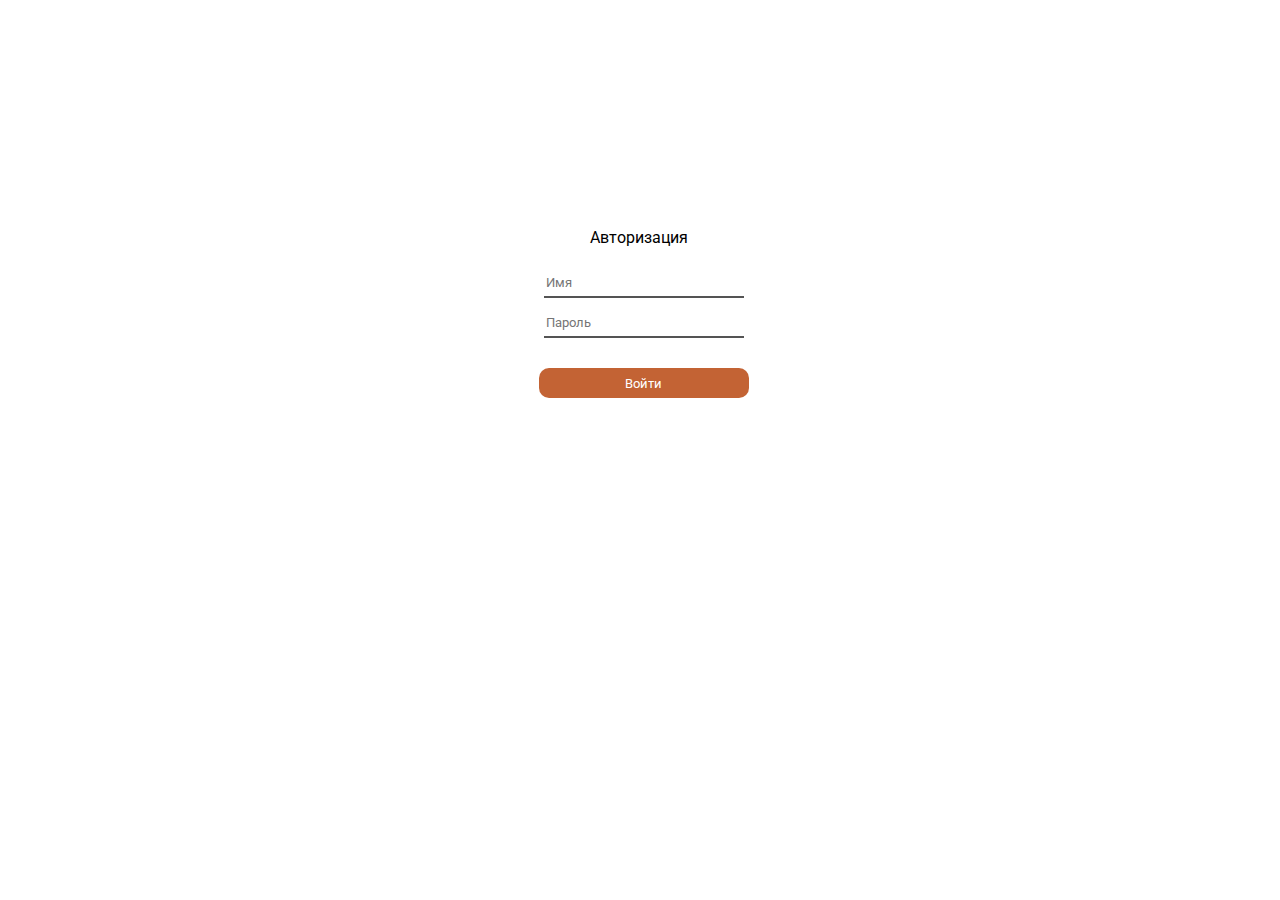
==== index.html @ 3ce6b9b5 "my project" ====
<html>
<head>
    <title>Document</title>
</head>
<body>
  <div class="box">
    <p>Авторизация</p>
    <input placeholder="Имя" type="Имя" id="Имя">
    <input placeholder="Пароль" type="Пароль" id="Пароль"><br>
    <button onclick="req()">Войти</button>
  </div>
    <main>

      </main>
</body>

<script src="script.js"></script>
<link rel="stylesheet" href="./mycss.css">
<link rel="preconnect" href="https://fonts.googleapis.com">
<link rel="preconnect" href="https://fonts.gstatic.com" crossorigin>
<link href="https://fonts.googleapis.com/css2?family=Karla:ital,wght@1,800&family=Roboto:wght@100;300&display=swap" rel="stylesheet">
</html>
---- mycss.css ----
body { 
  background-image: url('https://images.wallpaperscraft.ru/image/single/ulitsa_zakat_palmy_122106_1920x1080.jpg')
}
.box {
  height: 300px;
  width: 300px;
  font-family: 'Roboto';
  position: relative;
  left: 42%;
  top: 220px;
}

#Имя {
  height: 30px;
  width: 200px;
  outline: 0;
  border-width: 0 0 2px;
  border-color: black;
  margin: 5px;
  font-family: 'Roboto';
  background: transparent;
}


#Пароль {
  height: 30px;
  width: 200px;
  outline: 0;
  border-width: 0 0 2px;
  border-color: black;
  margin: 5px;
  font-family: 'Roboto';
  background: transparent;
}

button {
  margin: 25px 0px 0px 0px;
  height: 30px;
  width: 210px;
  background-color: rgba(186, 76, 22, 0.87);
  border: none;
  border-radius: 10px;
  font-family: 'Roboto';
  color: white;
}

button:hover {
  cursor: pointer;
  background-color: darkgoldenrod;
  transform: scale(1.02);
  transition-duration:0.2s;
}

p {
  position: relative;
  left: 17%;
}
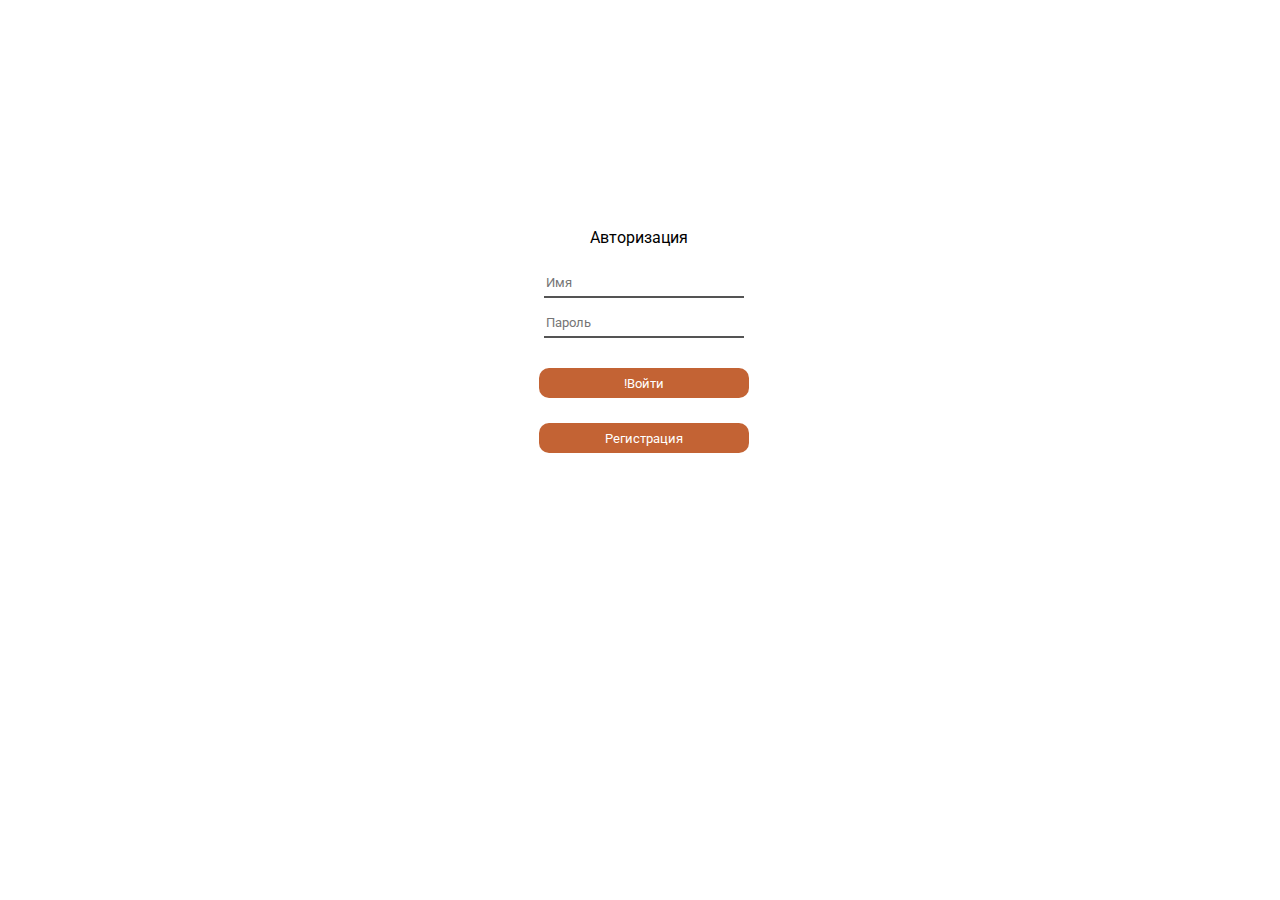
==== commit 33292084: "assadads" ====
--- a/index.html
+++ b/index.html
@@ -7,7 +7,8 @@
     <p>Авторизация</p>
     <input placeholder="Имя" type="Имя" id="Имя">
     <input placeholder="Пароль" type="Пароль" id="Пароль"><br>
-    <button onclick="req()">Войти</button>
+    <button onclick="req()">!Войти</button>
+    <button onclick=window.location.href='./registration.html'>Регистрация</button>
   </div>
     <main>
 
